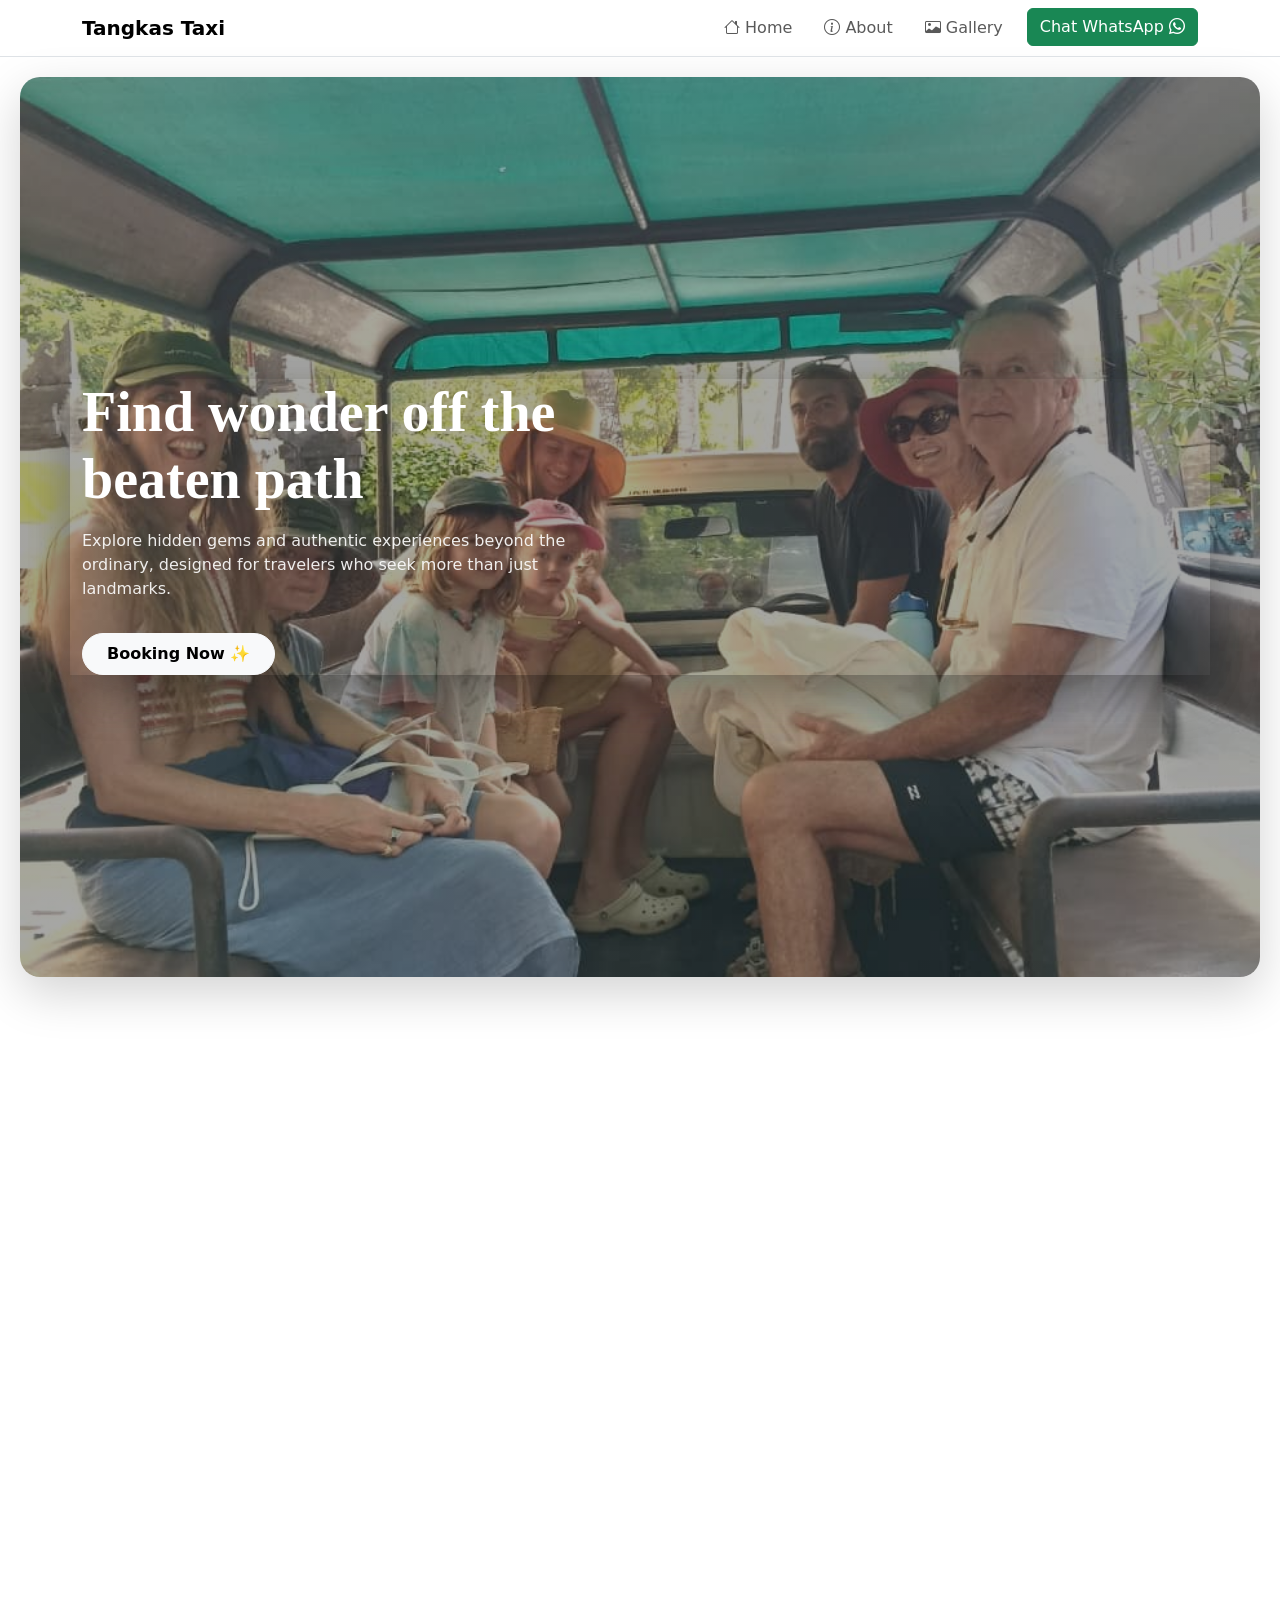
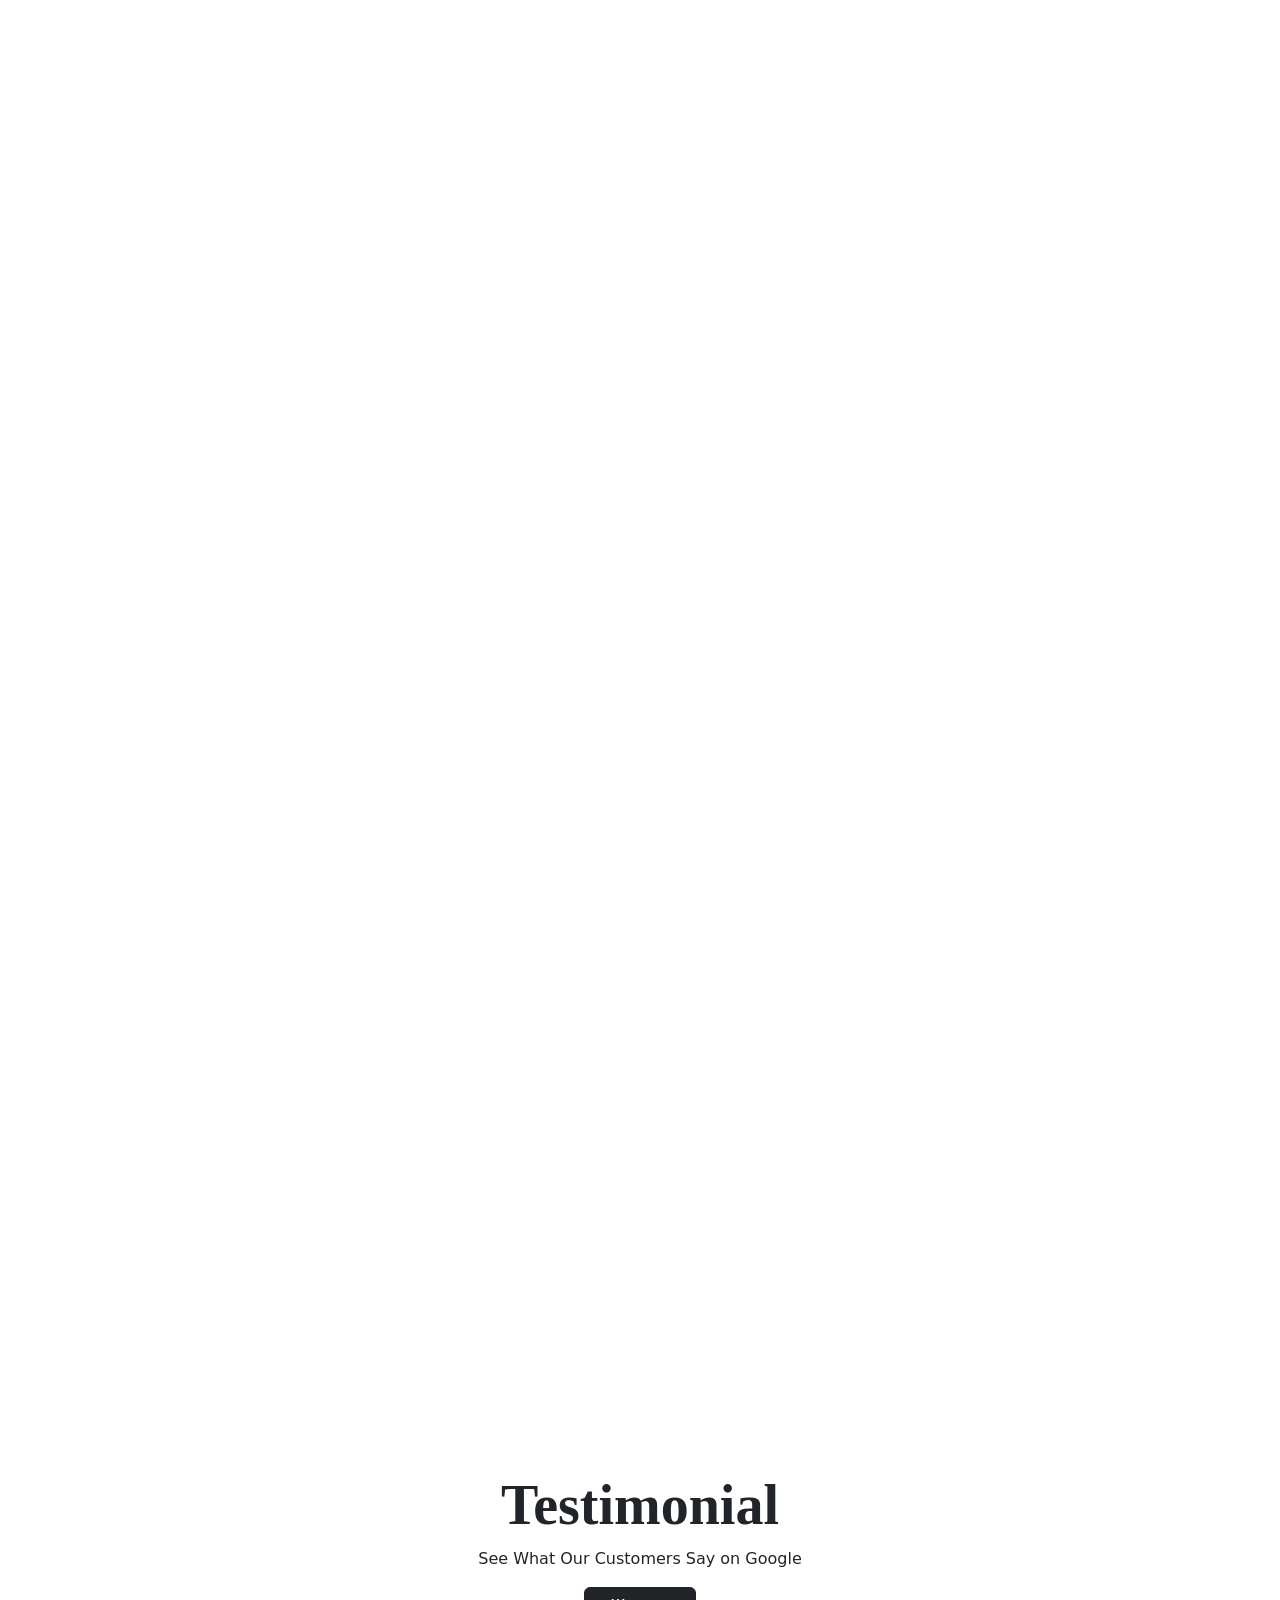
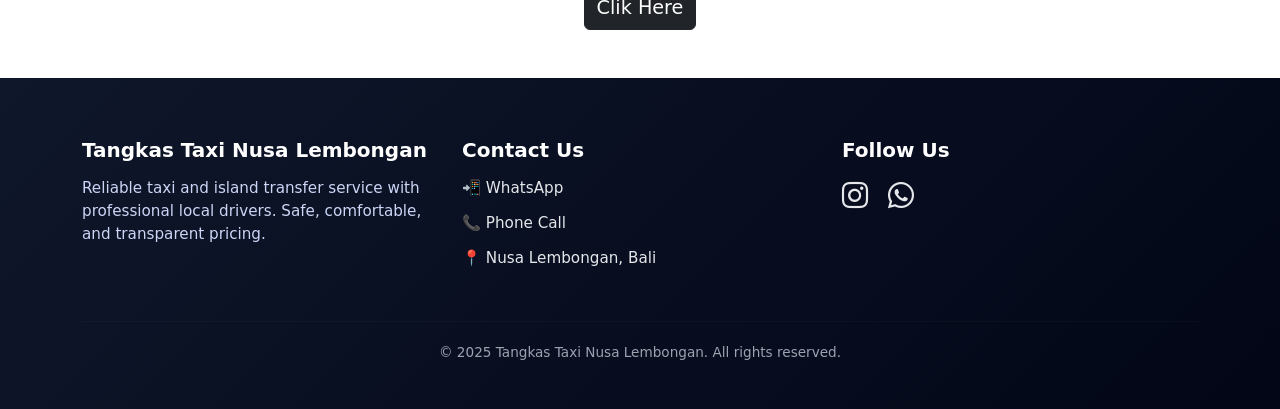
==== index.html @ 6dd8939a "update" ====
<!doctype html>
<html lang="en">

<head>
    <meta charset="utf-8">
    <meta name="viewport" content="width=device-width, initial-scale=1">
    <title>Tangkas Taxi Lembongan</title>
    <!--Style-->
    <link rel="stylesheet" href="https://unpkg.com/aos@next/dist/aos.css" />
    <link rel="stylesheet" href="https://cdn.jsdelivr.net/npm/bootstrap-icons@1.13.1/font/bootstrap-icons.min.css">
    <link rel="stylesheet" href="style.css">
    <link href="https://cdn.jsdelivr.net/npm/bootstrap@5.3.8/dist/css/bootstrap.min.css" rel="stylesheet"
        integrity="sha384-sRIl4kxILFvY47J16cr9ZwB07vP4J8+LH7qKQnuqkuIAvNWLzeN8tE5YBujZqJLB" crossorigin="anonymous">
</head>

<body>
    <!-- Navbar -->
    <nav class="navbar navbar-expand-lg navbar-light border-bottom">
        <div class="container">
            <a class="navbar-brand fw-bold" href="#">Tangkas Taxi</a>

            <!-- Hamburger Button -->
            <button class="navbar-toggler border-0" type="button" data-bs-toggle="offcanvas"
                data-bs-target="#sidebarMenu">
                <span class="navbar-toggler-icon"></span>
            </button>

            <!-- Menu Desktop -->
            <div class="collapse navbar-collapse">
                <ul class="navbar-nav ms-auto gap-3">
                    <li class="nav-item"><a class="nav-link" href="#home"><i class="bi bi-house"></i> Home</a></li>
                    <li class="nav-item"><a class="nav-link" href="#about"><i class="bi bi-info-circle"></i> About</a>
                    </li>
                    <li class="nav-item"><a class="nav-link" href="#gallery"><i class="bi bi-card-image"></i>
                            Gallery</a></li>
                    <li class="nav-item"><a class="btn btn-success" href="https://wa.me/6282236838125">Chat WhatsApp <i
                                class="bi bi-whatsapp"></i></a></li>

                </ul>
            </div>
        </div>
    </nav>

    <!-- Sidebar Offcanvas -->
    <div class="offcanvas offcanvas-end" tabindex="-1" id="sidebarMenu">
        <div class="offcanvas-header">
            <h5 class="offcanvas-title fw-bold">Tangkas Taxi</h5>
            <button type="button" class="btn-close btn-close" data-bs-dismiss="offcanvas"></button>
        </div>

        <div class="offcanvas-body">
            <ul class="navbar-nav gap-3">
                <li class="nav-item">
                    <a class="nav-link text" href="#home" data-bs-dismiss="offcanvas"><i class="bi bi-house"></i>
                        Home</a>
                </li>
                <li class="nav-item">
                    <a class="nav-link text" href="#about" data-bs-dismiss="offcanvas"><i class="bi bi-info-circle"></i>
                        About</a>
                </li>
                <li class="nav-item">
                    <a class="nav-link text" href="#gallery" data-bs-dismiss="offcanvas"><i
                            class="bi bi-card-image"></i> Gallery</a>
                </li>

                <!-- Button WhatsApp -->
                <li class="mt-4">
                    <a href="https://wa.me/6287779243533?text=Hello👋%20I%20would%20like%20to%20order%20a%20taxi%20service."
                        class="btn btn-dark w-100">
                        Chat WhatsApp <i class="bi bi-whatsapp"></i>
                    </a>
                </li>
            </ul>
        </div>
    </div>

    <!-- Hero Section -->
    <section class="hero-section d-flex align-items-center shadow-lg mb-5">
        <div class="container shadow-lg">
            <div class="row shadow-lg">
                <div class="col-lg-6 text-white">
                    <h1 class="hero-title">
                        Find wonder off the<br>
                        beaten path
                    </h1>

                    <p class="hero-desc mt-3">
                        Explore hidden gems and authentic experiences beyond the ordinary,
                        designed for travelers who seek more than just landmarks.
                    </p>

                    <a href="https://wa.me/6282236838125?text=Hello%20I%20would%20like%20to%20book%20a%20taxi%20service%20👋"
                        class="btn btn-light rounded-pill px-4 py-2 mt-3">
                        <b>Booking Now ✨</b>
                    </a>
                </div>
            </div>
        </div>
    </section>

    <!-- About Section -->
    <div class="container">
        <h6 class="hero-title text-center mt-" data-aos="fade-right">Tangkas Taxi Lembongan</h6>
    </div>
    <!-- About Section -->
    <section id="about" class="py-5 about-section">
        <div class="container">
            <div class="container">
                <!-- ABOUT -->
                <div class="row align-items-center">
                    <div class="col-md-6" >
                        <img src="asset/tourist3.jpeg" class="about-img img-fluid shadow-lg rounded-4" alt=""
                            data-aos="zoom-in">
                    </div>
                    <div class="col-md-6">
                        <h3 class="fw-bold mb-3 mt-4 hero-title" data-aos="fade-right" data-aos-offset="300"
                            data-aos-easing="ease-in-sine">About Us</h3>
                        <p class="about-text" data-aos="fade-right" data-aos-offset="300"
                            data-aos-easing="ease-in-sine">
                            Arya Taxi Lembongan delivers safe, comfortable, and reliable transport across Nusa
                            Lembongan.
                            With friendly local service and clean vehicles, we ensure your island journey is smooth and
                            enjoyable.
                        </p>
                    </div>
                </div>
            </div>

        </div>
    </section>
    <!-- Why Choose-->
    <section id="choose">
        <div class="container mt-2">
            <h5 class="hero-title text-center" data-aos="fade-right">
                <b>Why should you use Tangkas Taxi?</b>
            </h5>
            <!-- Trust Section -->
            <section class="py-5">
                <div class="container">
                    <div class="row g-4">

                        <!-- Card 1 -->
                        <div class="col-lg-3 col-md-6" data-aos="fade-right">
                            <div class="trust-card h-100 text-center">
                                <div class="icon-box">
                                    ⭐
                                </div>
                                <h5>Top-Rated by Customers</h5>
                                <p>Trusted by travelers for reliable and comfortable service.</p>
                            </div>
                        </div>

                        <!-- Card 2 -->
                        <div class="col-lg-3 col-md-6" data-aos="fade-right">
                            <div class="trust-card h-100 text-center">
                                <div class="icon-box">
                                    🚗
                                </div>
                                <h5>Local Experienced Drivers</h5>
                                <p>Friendly local drivers who know Nusa Lembongan inside out.</p>
                            </div>
                        </div>

                        <!-- Card 3 -->
                        <div class="col-lg-3 col-md-6" data-aos="fade-right">
                            <div class="trust-card h-100 text-center">
                                <div class="icon-box">
                                    💰
                                </div>
                                <h5>Fixed Price Guarantee</h5>
                                <p>No hidden fees, transparent and honest pricing.</p>
                            </div>
                        </div>

                        <!-- Card 4 -->
                        <div class="col-lg-3 col-md-6" data-aos="fade-right">
                            <div class="trust-card h-100 text-center">
                                <div class="icon-box">
                                    ⏱
                                </div>
                                <h5>Fast Response</h5>
                                <p>Quick replies and easy booking via WhatsApp or call.</p>
                            </div>
                        </div>

                    </div>
                </div>
            </section>

        </div>
    </section>
    <!-- Image Gallery -->
    <section id="gallery" class="py-5">
        <div class="container">
            <h6 class="hero-title text-center mb-3" data-aos="fade-right">
                <b>Our togetherness with customers 📸</b>
            </h6>

            <div class="row g-4 gallery-only" >

                <div class="col-lg-4 col-md-6" data-aos="fade-right">
                    <div class="gallery-box">
                        <img src="asset/tourist2.jpeg" alt="">
                    </div>
                </div>

                <div class="col-lg-4 col-md-6" data-aos="fade-right">
                    <div class="gallery-box">
                        <img src="asset/tourist4.jpeg" alt="">
                    </div>
                </div>

                <div class="col-lg-4 col-md-6" data-aos="fade-right">
                    <div class="gallery-box">
                        <img src="asset/tourist5.jpeg" alt="">
                    </div>
                </div>

                <div class="col-lg-4 col-md-6" data-aos="fade-right">
                    <div class="gallery-box">
                        <img src="asset/tourist6.jpeg" alt="">
                    </div>
                </div>

                <div class="col-lg-4 col-md-6" data-aos="fade-right">
                    <div class="gallery-box">
                        <img src="asset/tourist7.jpeg" alt="">
                    </div>
                </div>

                <div class="col-lg-4 col-md-6" data-aos="fade-right">
                    <div class="gallery-box">
                        <img src="asset/tourist8.jpeg" alt="">
                    </div>
                </div>

            </div>
        </div>
    </section>
    <!-- Testimonial-->
    <section id="testimonial">
        <div class="container text-center mb-5">
            <h3 class="hero-title text-center"><b>Testimonial</b></h3>
            <p class="text-center">See What Our Customers Say on Google</p>
            <a href="https://share.google/gYRuzh3mN4euoSmUd" class="btn btn-dark" style="font-size: larger;">Clik
                Here</a>
        </div>
    </section>
    <!-- Footer-->
    <!-- Contact & Footer -->
    <footer class="contact-footer">
        <div class="container">
            <div class="row gy-4">

                <!-- Brand / About -->
                <div class="col-lg-4 col-md-6">
                    <h5 class="footer-title">Tangkas Taxi Nusa Lembongan</h5>
                    <p class="footer-text">
                        Reliable taxi and island transfer service with professional local drivers.
                        Safe, comfortable, and transparent pricing.
                    </p>
                </div>

                <!-- Contact Info -->
                <div class="col-lg-4 col-md-6">
                    <h5 class="footer-title">Contact Us</h5>

                    <ul class="footer-list">
                        <li>
                            <a href="https://wa.me/6282236838125" target="_blank">
                                📲 WhatsApp
                            </a>
                        </li>
                        <li>
                            <a href="tel:+6282236838125">
                                📞 Phone Call
                            </a>
                        </li>
                        <li>
                            <a href="https://share.google/gYRuzh3mN4euoSmUd">
                                📍 Nusa Lembongan, Bali
                            </a>
                        </li>
                    </ul>
                </div>

                <!-- Social Media -->
                <div class="col-lg-4 col-md-12">
                    <h5 class="footer-title">Follow Us</h5>

                    <div class="social-links">
                        <a href="#" aria-label="Instagram"><i class="bi bi-instagram"></i></a>
                        <a href="#" aria-label="WhatsApp"><i class="bi bi-whatsapp"></i></a>
                    </div>
                </div>

            </div>

            <hr class="footer-divider">

            <div class="text-center footer-bottom">
                <p>© 2025 Tangkas Taxi Nusa Lembongan. All rights reserved.</p>
            </div>
        </div>
    </footer>
    <script src="https://unpkg.com/aos@next/dist/aos.js"></script>
    <script>
        AOS.init();
    </script>
    <script src="https://cdn.jsdelivr.net/npm/bootstrap@5.3.8/dist/js/bootstrap.bundle.min.js"
        integrity="sha384-FKyoEForCGlyvwx9Hj09JcYn3nv7wiPVlz7YYwJrWVcXK/BmnVDxM+D2scQbITxI"
        crossorigin="anonymous"></script>
</body>

</html>
---- style.css ----
.offcanvas {
  width: 280px;
}

.nav-link {
  font-size: 1.1rem;
}

.hero-section {
  min-height: 100vh;
  background: linear-gradient(rgba(0, 0, 0, 0.35),
      rgba(0, 0, 0, 0.35)),
    url("asset/tourist1.jpeg") center/cover no-repeat;
  border-radius: 20px;
  margin: 20px;
}

/* Judul */
.hero-title {
  font-family: 'Playfair Display', serif;
  font-size: 3.5rem;
  font-weight: 600;
  line-height: 1.2;
}

/* Deskripsi */
.hero-desc {
  font-size: 1rem;
  opacity: 0.9;
  max-width: 500px;
}

/* Responsive */
@media (max-width: 768px) {
  .hero-section {
    min-height: 85vh;
    border-radius: 14px;
  }

  .hero-title {
    font-size: 2.3rem;
  }
}

.trust-card {
  background: #ffffff;
  border-radius: 18px;
  padding: 30px 20px;
  box-shadow: 0 10px 25px rgba(0, 0, 0, 0.08);
  transition: all 0.3s ease;
}

.trust-card:hover {
  transform: translateY(-8px);
  box-shadow: 0 15px 35px rgba(0, 0, 0, 0.15);
}

.trust-card h5 {
  font-weight: 700;
  margin-top: 15px;
  margin-bottom: 10px;
}

.trust-card p {
  font-size: 0.95rem;
  color: #555;
  margin: 0;
}

.icon-box {
  width: 60px;
  height: 60px;
  margin: 0 auto;
  background: linear-gradient(135deg, #1e90ff, #00bcd4);
  color: #fff;
  font-size: 26px;
  border-radius: 50%;
  display: flex;
  align-items: center;
  justify-content: center;
}

.gallery-only img {
  width: 100%;
  height: 260px;
  object-fit: cover;
  border-radius: 18px;
}

.gallery-box {
  overflow: hidden;
  border-radius: 18px;
  box-shadow: 0 12px 30px rgba(0, 0, 0, 0.12);
  transition: transform 0.4s ease, box-shadow 0.4s ease;
}

.gallery-box img {
  transition: transform 0.5s ease;
}

.gallery-box:hover {
  transform: translateY(-8px);
  box-shadow: 0 18px 40px rgba(0, 0, 0, 0.18);
}

.gallery-box:hover img {
  transform: scale(1.12);
}

/* Mobile optimization */
@media (max-width: 576px) {
  .gallery-only img {
    height: 220px;
  }
}

.contact-footer {
    background: linear-gradient(135deg, #0f172a, #020617);
    color: #e5e7eb;
    padding: 60px 0 30px;
}

.footer-title {
    font-weight: 700;
    margin-bottom: 15px;
    color: #ffffff;
}

.footer-text {
    font-size: 0.95rem;
    color: #cbd5f5;
    max-width: 350px;
}

.footer-list {
    list-style: none;
    padding: 0;
    margin: 0;
}

.footer-list li {
    margin-bottom: 12px;
    font-size: 0.95rem;
}

.footer-list a {
    color: #e5e7eb;
    text-decoration: none;
    transition: color 0.3s ease;
}

.footer-list a:hover {
    color: #38bdf8;
}

.social-links a {
    font-size: 26px;
    margin-right: 15px;
    display: inline-block;
    transition: transform 0.3s ease, color 0.3s ease;
    color: #e5e7eb;
    text-decoration: none;
}

.social-links a:hover {
    transform: translateY(-5px);
    color: #38bdf8;
}

.footer-divider {
    border-color: rgba(255,255,255,0.1);
    margin: 40px 0 20px;
}

.footer-bottom {
    font-size: 0.85rem;
    color: #9ca3af;
}
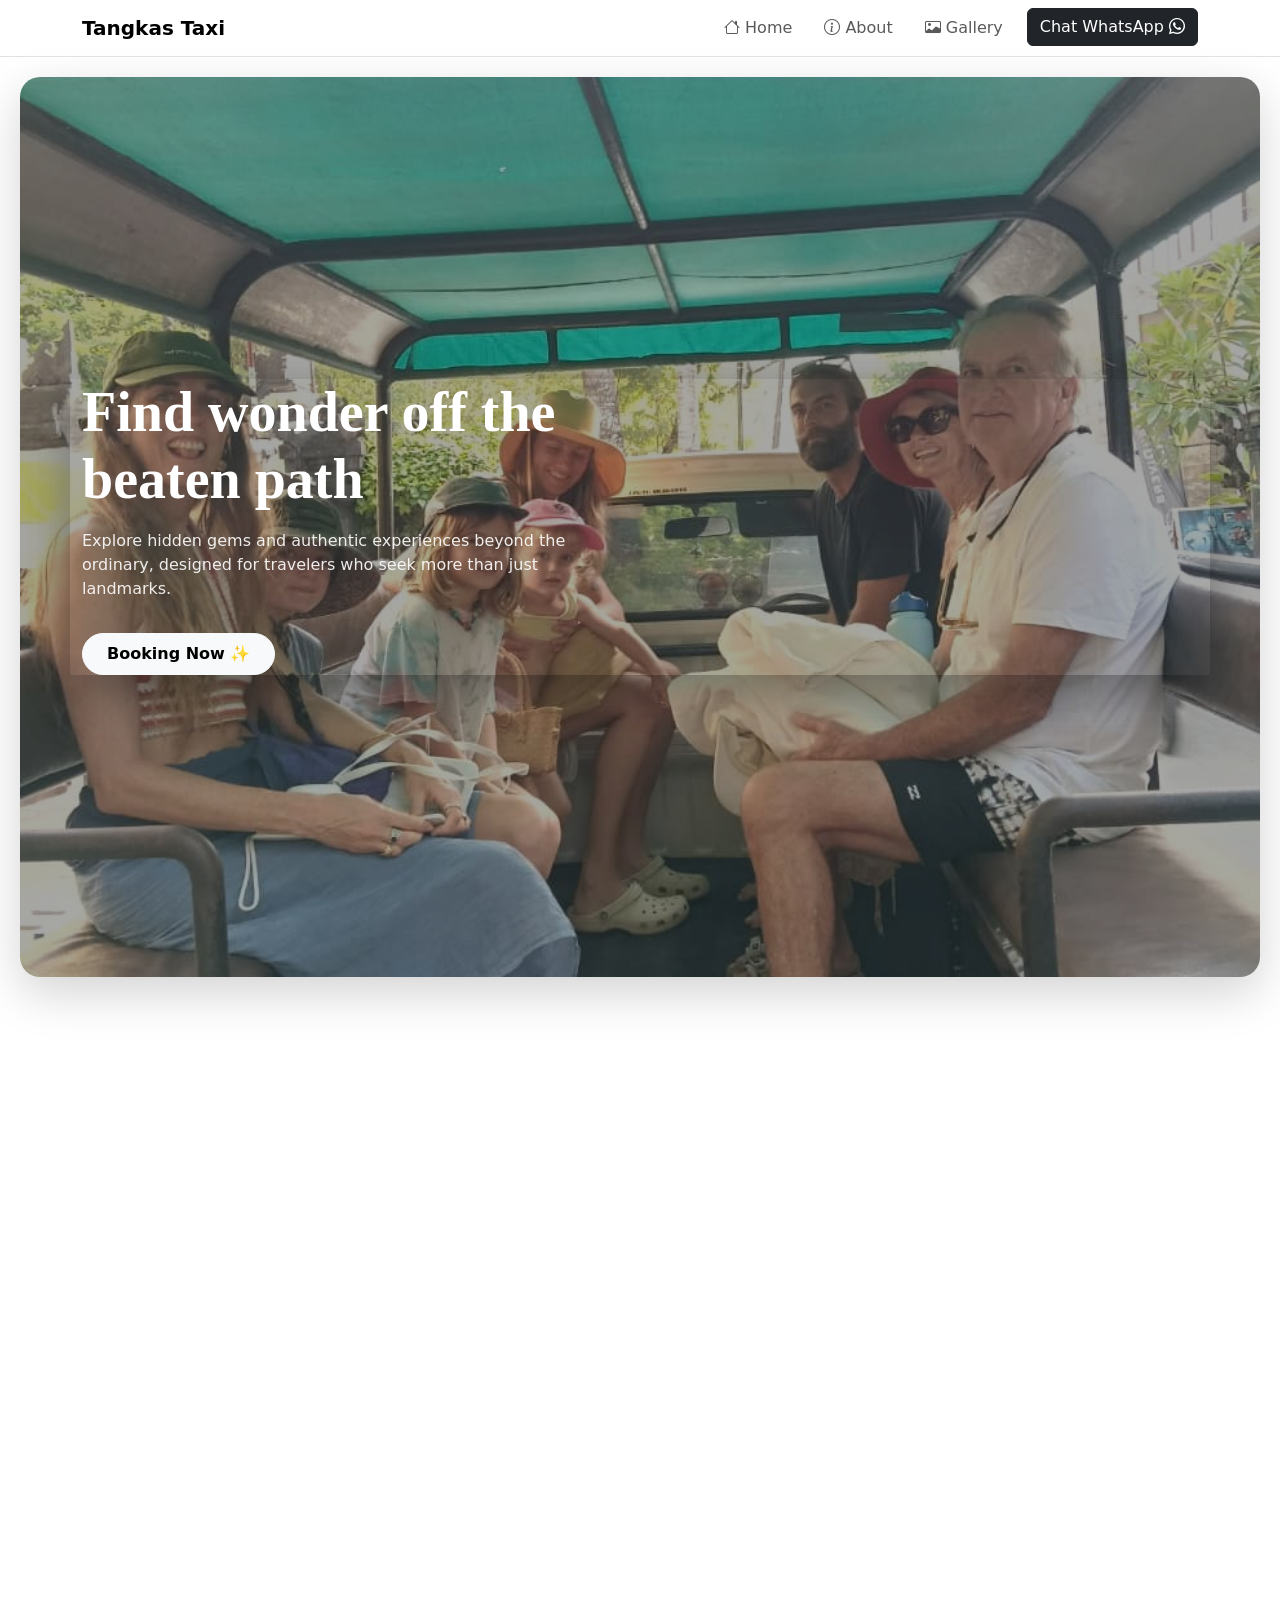
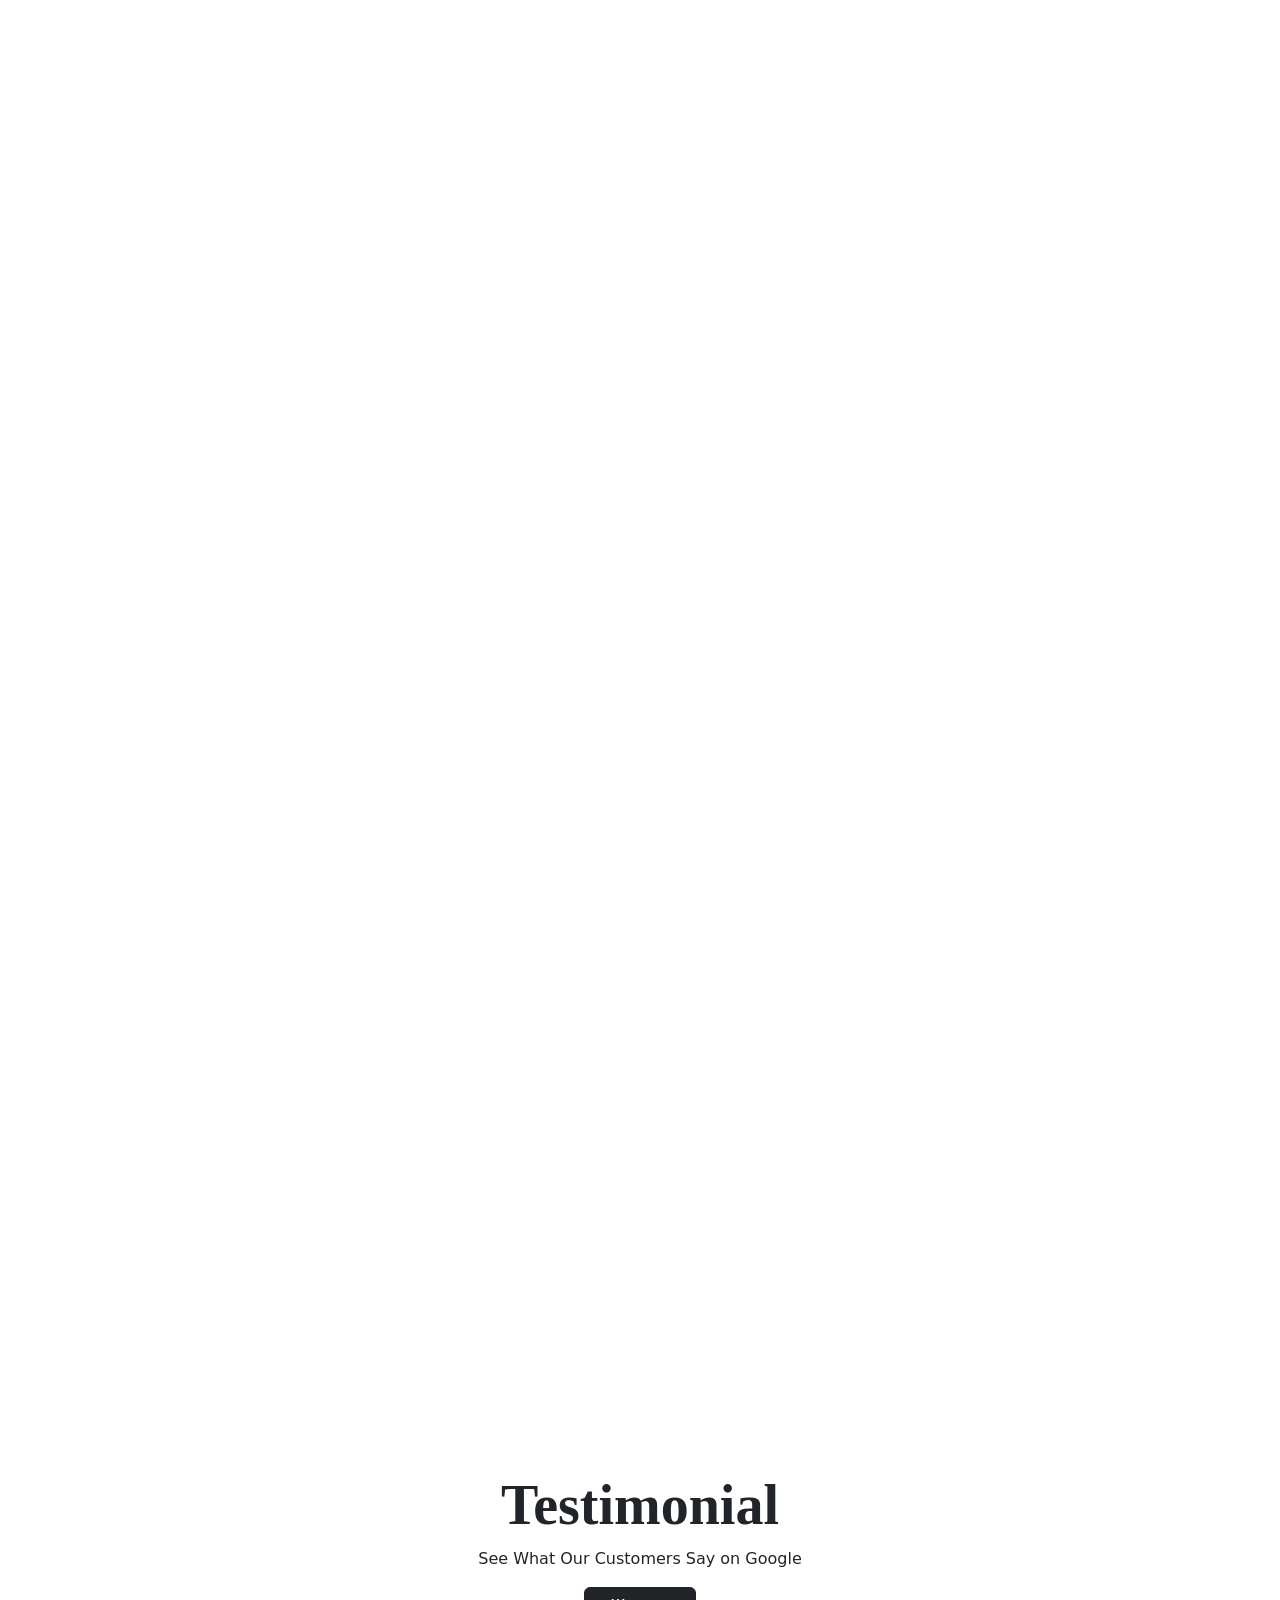
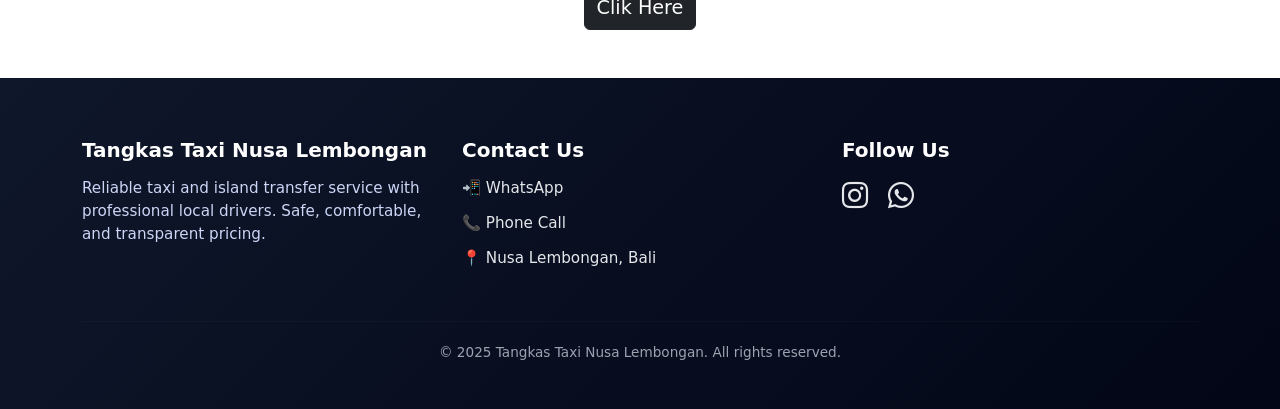
==== commit 12f3a33e: "update" ====
--- a/index.html
+++ b/index.html
@@ -33,7 +33,7 @@
                     </li>
                     <li class="nav-item"><a class="nav-link" href="#gallery"><i class="bi bi-card-image"></i>
                             Gallery</a></li>
-                    <li class="nav-item"><a class="btn btn-success" href="https://wa.me/6282236838125">Chat WhatsApp <i
+                    <li class="nav-item"><a class="btn btn-dark" href="https://wa.me/6282236838125">Chat WhatsApp <i
                                 class="bi bi-whatsapp"></i></a></li>
 
                 </ul>
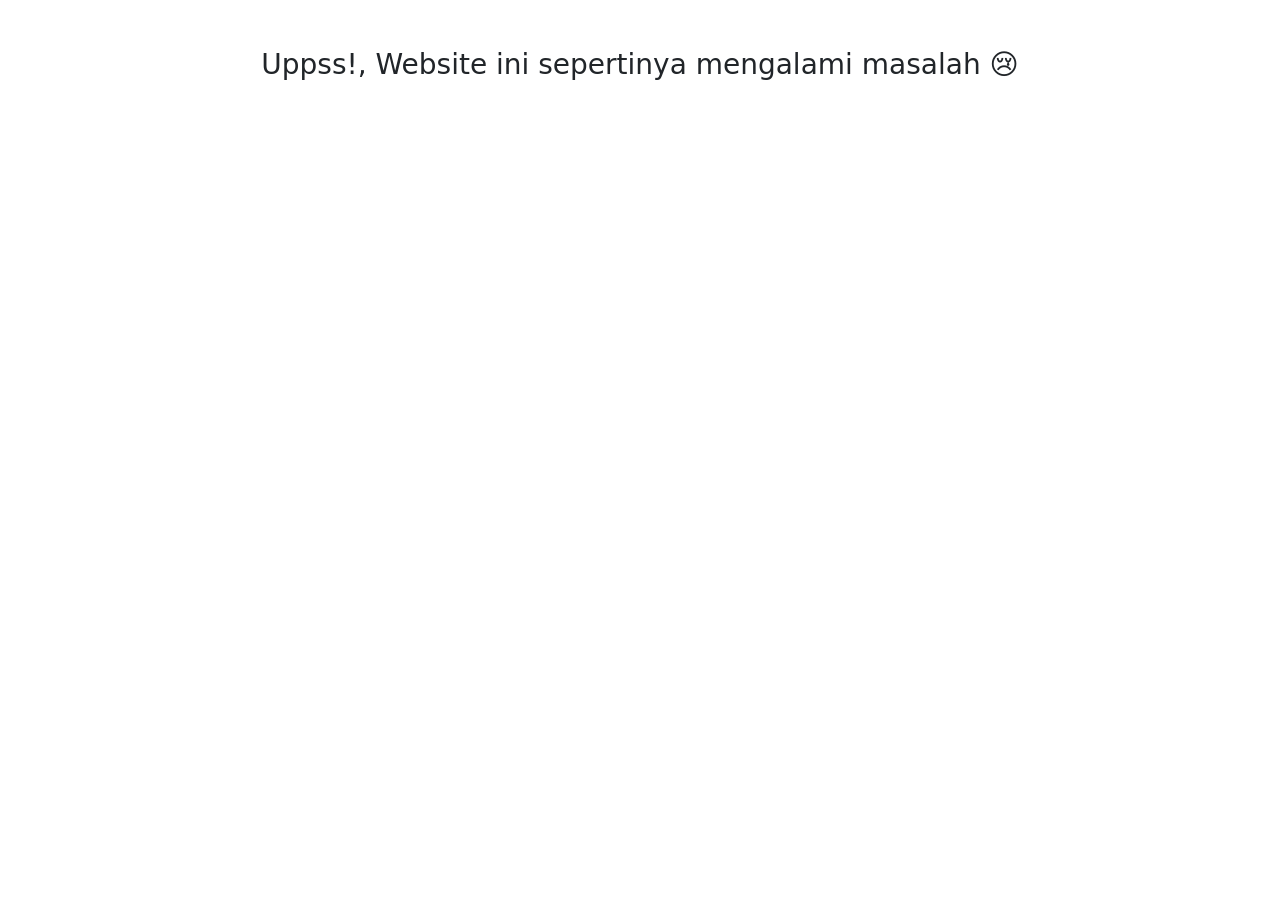
==== commit 8d59351d: "update" ====
--- a/index.html
+++ b/index.html
@@ -1,312 +1,18 @@
-<!doctype html>
+<!DOCTYPE html>
 <html lang="en">
 
 <head>
-    <meta charset="utf-8">
-    <meta name="viewport" content="width=device-width, initial-scale=1">
-    <title>Tangkas Taxi Lembongan</title>
-    <!--Style-->
-    <link rel="stylesheet" href="https://unpkg.com/aos@next/dist/aos.css" />
-    <link rel="stylesheet" href="https://cdn.jsdelivr.net/npm/bootstrap-icons@1.13.1/font/bootstrap-icons.min.css">
-    <link rel="stylesheet" href="style.css">
-    <link href="https://cdn.jsdelivr.net/npm/bootstrap@5.3.8/dist/css/bootstrap.min.css" rel="stylesheet"
-        integrity="sha384-sRIl4kxILFvY47J16cr9ZwB07vP4J8+LH7qKQnuqkuIAvNWLzeN8tE5YBujZqJLB" crossorigin="anonymous">
+    <meta charset="UTF-8">
+    <meta name="viewport" content="width=device-width, initial-scale=1.0">
+    <title>Hubungi Ayowebku</title>
+    <link href="https://cdn.jsdelivr.net/npm/bootstrap@5.3.8/dist/css/bootstrap.min.css" rel="stylesheet">
 </head>
 
 <body>
-    <!-- Navbar -->
-    <nav class="navbar navbar-expand-lg navbar-light border-bottom">
-        <div class="container">
-            <a class="navbar-brand fw-bold" href="#">Tangkas Taxi</a>
-
-            <!-- Hamburger Button -->
-            <button class="navbar-toggler border-0" type="button" data-bs-toggle="offcanvas"
-                data-bs-target="#sidebarMenu">
-                <span class="navbar-toggler-icon"></span>
-            </button>
-
-            <!-- Menu Desktop -->
-            <div class="collapse navbar-collapse">
-                <ul class="navbar-nav ms-auto gap-3">
-                    <li class="nav-item"><a class="nav-link" href="#home"><i class="bi bi-house"></i> Home</a></li>
-                    <li class="nav-item"><a class="nav-link" href="#about"><i class="bi bi-info-circle"></i> About</a>
-                    </li>
-                    <li class="nav-item"><a class="nav-link" href="#gallery"><i class="bi bi-card-image"></i>
-                            Gallery</a></li>
-                    <li class="nav-item"><a class="btn btn-dark" href="https://wa.me/6282236838125">Chat WhatsApp <i
-                                class="bi bi-whatsapp"></i></a></li>
-
-                </ul>
-            </div>
-        </div>
-    </nav>
-
-    <!-- Sidebar Offcanvas -->
-    <div class="offcanvas offcanvas-end" tabindex="-1" id="sidebarMenu">
-        <div class="offcanvas-header">
-            <h5 class="offcanvas-title fw-bold">Tangkas Taxi</h5>
-            <button type="button" class="btn-close btn-close" data-bs-dismiss="offcanvas"></button>
-        </div>
-
-        <div class="offcanvas-body">
-            <ul class="navbar-nav gap-3">
-                <li class="nav-item">
-                    <a class="nav-link text" href="#home" data-bs-dismiss="offcanvas"><i class="bi bi-house"></i>
-                        Home</a>
-                </li>
-                <li class="nav-item">
-                    <a class="nav-link text" href="#about" data-bs-dismiss="offcanvas"><i class="bi bi-info-circle"></i>
-                        About</a>
-                </li>
-                <li class="nav-item">
-                    <a class="nav-link text" href="#gallery" data-bs-dismiss="offcanvas"><i
-                            class="bi bi-card-image"></i> Gallery</a>
-                </li>
-
-                <!-- Button WhatsApp -->
-                <li class="mt-4">
-                    <a href="https://wa.me/6287779243533?text=Hello👋%20I%20would%20like%20to%20order%20a%20taxi%20service."
-                        class="btn btn-dark w-100">
-                        Chat WhatsApp <i class="bi bi-whatsapp"></i>
-                    </a>
-                </li>
-            </ul>
-        </div>
+    <div class="container mt-5">
+        <h3 class="text-center">Uppss!, Website ini sepertinya mengalami masalah 😢</h3>
     </div>
 
-    <!-- Hero Section -->
-    <section class="hero-section d-flex align-items-center shadow-lg mb-5">
-        <div class="container shadow-lg">
-            <div class="row shadow-lg">
-                <div class="col-lg-6 text-white">
-                    <h1 class="hero-title">
-                        Find wonder off the<br>
-                        beaten path
-                    </h1>
-
-                    <p class="hero-desc mt-3">
-                        Explore hidden gems and authentic experiences beyond the ordinary,
-                        designed for travelers who seek more than just landmarks.
-                    </p>
-
-                    <a href="https://wa.me/6282236838125?text=Hello%20I%20would%20like%20to%20book%20a%20taxi%20service%20👋"
-                        class="btn btn-light rounded-pill px-4 py-2 mt-3">
-                        <b>Booking Now ✨</b>
-                    </a>
-                </div>
-            </div>
-        </div>
-    </section>
-
-    <!-- About Section -->
-    <div class="container">
-        <h6 class="hero-title text-center mt-" data-aos="fade-right">Tangkas Taxi Lembongan</h6>
-    </div>
-    <!-- About Section -->
-    <section id="about" class="py-5 about-section">
-        <div class="container">
-            <div class="container">
-                <!-- ABOUT -->
-                <div class="row align-items-center">
-                    <div class="col-md-6" >
-                        <img src="asset/tourist3.jpeg" class="about-img img-fluid shadow-lg rounded-4" alt=""
-                            data-aos="zoom-in">
-                    </div>
-                    <div class="col-md-6">
-                        <h3 class="fw-bold mb-3 mt-4 hero-title" data-aos="fade-right" data-aos-offset="300"
-                            data-aos-easing="ease-in-sine">About Us</h3>
-                        <p class="about-text" data-aos="fade-right" data-aos-offset="300"
-                            data-aos-easing="ease-in-sine">
-                            Arya Taxi Lembongan delivers safe, comfortable, and reliable transport across Nusa
-                            Lembongan.
-                            With friendly local service and clean vehicles, we ensure your island journey is smooth and
-                            enjoyable.
-                        </p>
-                    </div>
-                </div>
-            </div>
-
-        </div>
-    </section>
-    <!-- Why Choose-->
-    <section id="choose">
-        <div class="container mt-2">
-            <h5 class="hero-title text-center" data-aos="fade-right">
-                <b>Why should you use Tangkas Taxi?</b>
-            </h5>
-            <!-- Trust Section -->
-            <section class="py-5">
-                <div class="container">
-                    <div class="row g-4">
-
-                        <!-- Card 1 -->
-                        <div class="col-lg-3 col-md-6" data-aos="fade-right">
-                            <div class="trust-card h-100 text-center">
-                                <div class="icon-box">
-                                    ⭐
-                                </div>
-                                <h5>Top-Rated by Customers</h5>
-                                <p>Trusted by travelers for reliable and comfortable service.</p>
-                            </div>
-                        </div>
-
-                        <!-- Card 2 -->
-                        <div class="col-lg-3 col-md-6" data-aos="fade-right">
-                            <div class="trust-card h-100 text-center">
-                                <div class="icon-box">
-                                    🚗
-                                </div>
-                                <h5>Local Experienced Drivers</h5>
-                                <p>Friendly local drivers who know Nusa Lembongan inside out.</p>
-                            </div>
-                        </div>
-
-                        <!-- Card 3 -->
-                        <div class="col-lg-3 col-md-6" data-aos="fade-right">
-                            <div class="trust-card h-100 text-center">
-                                <div class="icon-box">
-                                    💰
-                                </div>
-                                <h5>Fixed Price Guarantee</h5>
-                                <p>No hidden fees, transparent and honest pricing.</p>
-                            </div>
-                        </div>
-
-                        <!-- Card 4 -->
-                        <div class="col-lg-3 col-md-6" data-aos="fade-right">
-                            <div class="trust-card h-100 text-center">
-                                <div class="icon-box">
-                                    ⏱
-                                </div>
-                                <h5>Fast Response</h5>
-                                <p>Quick replies and easy booking via WhatsApp or call.</p>
-                            </div>
-                        </div>
-
-                    </div>
-                </div>
-            </section>
-
-        </div>
-    </section>
-    <!-- Image Gallery -->
-    <section id="gallery" class="py-5">
-        <div class="container">
-            <h6 class="hero-title text-center mb-3" data-aos="fade-right">
-                <b>Our togetherness with customers 📸</b>
-            </h6>
-
-            <div class="row g-4 gallery-only" >
-
-                <div class="col-lg-4 col-md-6" data-aos="fade-right">
-                    <div class="gallery-box">
-                        <img src="asset/tourist2.jpeg" alt="">
-                    </div>
-                </div>
-
-                <div class="col-lg-4 col-md-6" data-aos="fade-right">
-                    <div class="gallery-box">
-                        <img src="asset/tourist4.jpeg" alt="">
-                    </div>
-                </div>
-
-                <div class="col-lg-4 col-md-6" data-aos="fade-right">
-                    <div class="gallery-box">
-                        <img src="asset/tourist5.jpeg" alt="">
-                    </div>
-                </div>
-
-                <div class="col-lg-4 col-md-6" data-aos="fade-right">
-                    <div class="gallery-box">
-                        <img src="asset/tourist6.jpeg" alt="">
-                    </div>
-                </div>
-
-                <div class="col-lg-4 col-md-6" data-aos="fade-right">
-                    <div class="gallery-box">
-                        <img src="asset/tourist7.jpeg" alt="">
-                    </div>
-                </div>
-
-                <div class="col-lg-4 col-md-6" data-aos="fade-right">
-                    <div class="gallery-box">
-                        <img src="asset/tourist8.jpeg" alt="">
-                    </div>
-                </div>
-
-            </div>
-        </div>
-    </section>
-    <!-- Testimonial-->
-    <section id="testimonial">
-        <div class="container text-center mb-5">
-            <h3 class="hero-title text-center"><b>Testimonial</b></h3>
-            <p class="text-center">See What Our Customers Say on Google</p>
-            <a href="https://share.google/gYRuzh3mN4euoSmUd" class="btn btn-dark" style="font-size: larger;">Clik
-                Here</a>
-        </div>
-    </section>
-    <!-- Footer-->
-    <!-- Contact & Footer -->
-    <footer class="contact-footer">
-        <div class="container">
-            <div class="row gy-4">
-
-                <!-- Brand / About -->
-                <div class="col-lg-4 col-md-6">
-                    <h5 class="footer-title">Tangkas Taxi Nusa Lembongan</h5>
-                    <p class="footer-text">
-                        Reliable taxi and island transfer service with professional local drivers.
-                        Safe, comfortable, and transparent pricing.
-                    </p>
-                </div>
-
-                <!-- Contact Info -->
-                <div class="col-lg-4 col-md-6">
-                    <h5 class="footer-title">Contact Us</h5>
-
-                    <ul class="footer-list">
-                        <li>
-                            <a href="https://wa.me/6282236838125" target="_blank">
-                                📲 WhatsApp
-                            </a>
-                        </li>
-                        <li>
-                            <a href="tel:+6282236838125">
-                                📞 Phone Call
-                            </a>
-                        </li>
-                        <li>
-                            <a href="https://share.google/gYRuzh3mN4euoSmUd">
-                                📍 Nusa Lembongan, Bali
-                            </a>
-                        </li>
-                    </ul>
-                </div>
-
-                <!-- Social Media -->
-                <div class="col-lg-4 col-md-12">
-                    <h5 class="footer-title">Follow Us</h5>
-
-                    <div class="social-links">
-                        <a href="#" aria-label="Instagram"><i class="bi bi-instagram"></i></a>
-                        <a href="#" aria-label="WhatsApp"><i class="bi bi-whatsapp"></i></a>
-                    </div>
-                </div>
-
-            </div>
-
-            <hr class="footer-divider">
-
-            <div class="text-center footer-bottom">
-                <p>© 2025 Tangkas Taxi Nusa Lembongan. All rights reserved.</p>
-            </div>
-        </div>
-    </footer>
-    <script src="https://unpkg.com/aos@next/dist/aos.js"></script>
-    <script>
-        AOS.init();
-    </script>
     <script src="https://cdn.jsdelivr.net/npm/bootstrap@5.3.8/dist/js/bootstrap.bundle.min.js"
         integrity="sha384-FKyoEForCGlyvwx9Hj09JcYn3nv7wiPVlz7YYwJrWVcXK/BmnVDxM+D2scQbITxI"
         crossorigin="anonymous"></script>
